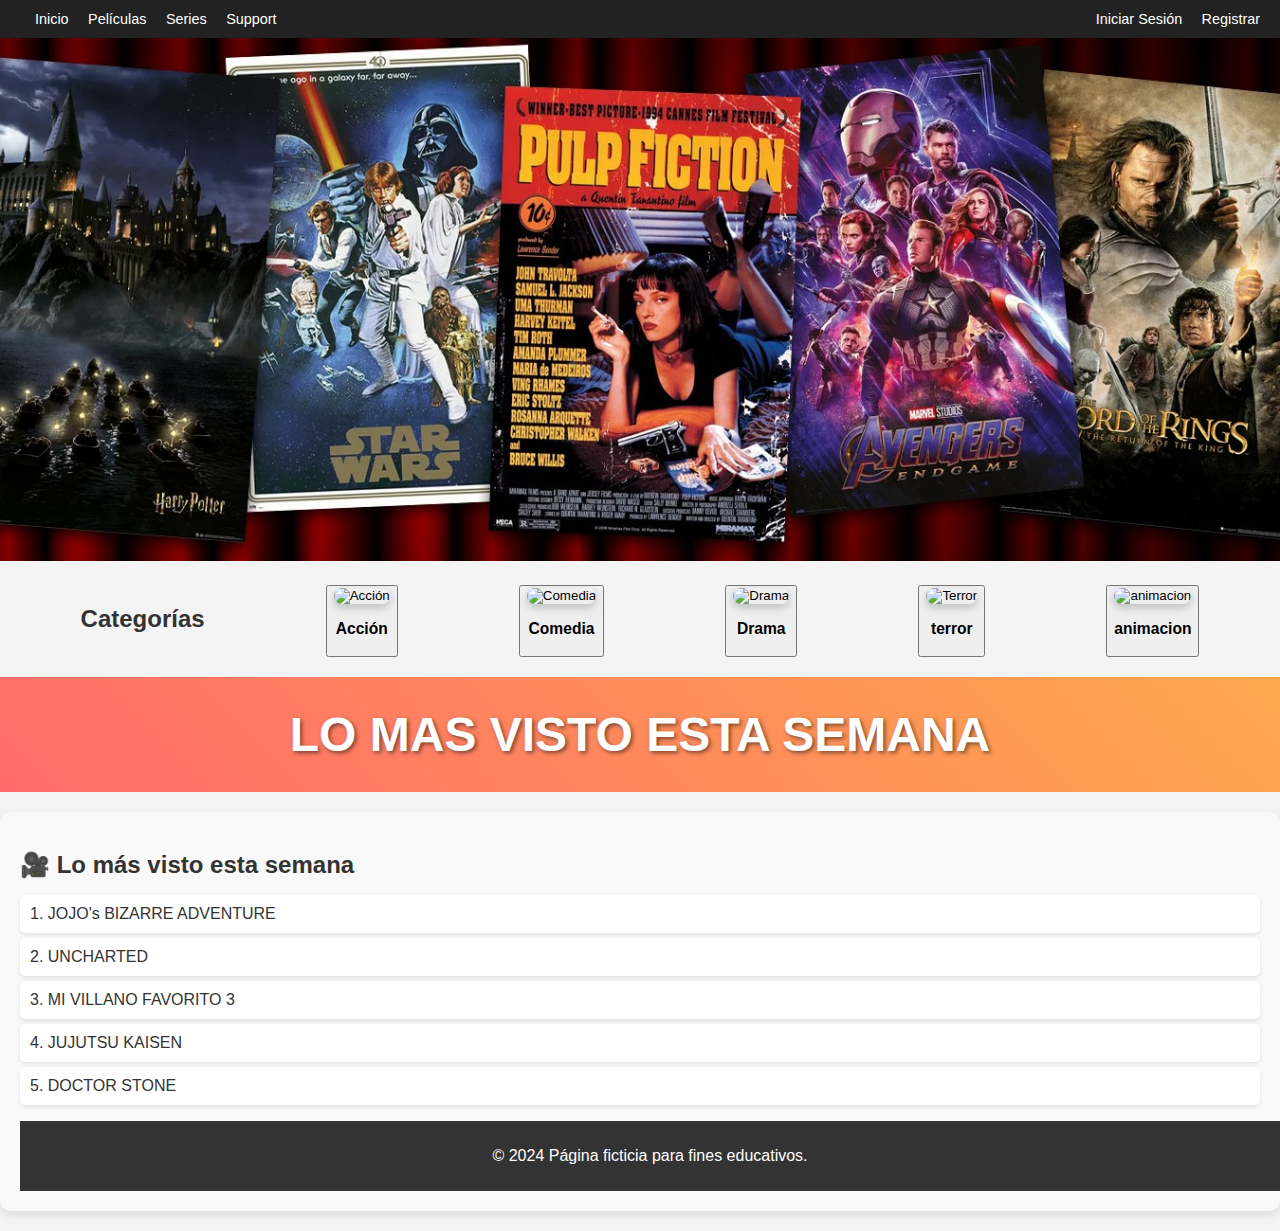
==== index.html @ f5544a3a "Add files via upload" ====
<!DOCTYPE html>
<html lang="es">
<head>
    <meta charset="UTF-8">
    <meta name="viewport" content="width=device-width, initial-scale=1.0">
    <title>CineEducativo - Películas Ficticias</title>
    <link rel="stylesheet" href="style.css">
</head>
<body>
    
    <div class="barra-superior">
        <div class="navegacion">
            <a href="#">Inicio</a>
            <a href="#">Películas</a>
            <a href="#">Series</a>
            <a href="#">Support</a>
        </div>
        <div class="usuario-opciones">
            <a href="login.html">Iniciar Sesión</a>
            <a href="registro.html">Registrar</a> 
        </div>
    </div>
   
    <div class="banner">
        <img src="banner.jpg" alt="Banner de películas">
    </div>
    
    <section class="categorias">
        <h2>Categorías</h2>
        <div class="categoria">
            <button class="categoria"><img src="img/accion.jpg" alt="Acción">
                <h3>Acción</h3>
            </button>
           
        </div>
        <div class="categoria">
            <button class="categoria"><img src="img/comedia.jpg" alt="Comedia">
                <h3>Comedia</h3>
            </button>
            
        </div>
        <div class="categoria">
            <button class="categoria">
                <img src="img/drama.jpg" alt="Drama">
            <h3>Drama</h3>
            </button>
            
        </div>
        <div>
            <div class="categoria">
                <button class="categoria">
                    <img src="img/terror.jpg" alt="Terror">
                <h3>terror</h3>
                </button>
                
            </div>
        </div>
        <div>
            <div class="categoria">
                <button class="categoria">
                    <img src="img/animacion.jpeg" alt="animacion">
                <h3>animacion</h3>
                </button>
            </div>
        </div>
    </section>

    <header><H1>LO MAS VISTO ESTA SEMANA</H1></header>

    <section class="mas-vistos">
        <h2>🎥 Lo más visto esta semana</h2>

    <ul>
        <li>1. JOJO's BIZARRE ADVENTURE</li>
        <li>2. UNCHARTED</li>
        <li>3. MI VILLANO FAVORITO 3</li>
        <li>4. JUJUTSU KAISEN</li>
        <li>5. DOCTOR STONE</li>
    </ul>

    <footer>
        <p>© 2024 Página ficticia para fines educativos.</p>
    </footer>
</body>
</html>
---- style.css ----
body {
    font-family: Arial, sans-serif;
    margin: 0;
    padding: 0;
    background-color: #f4f4f4;
    color: #333;
}

header {
    background: linear-gradient(45deg, #ff6b6b, #ffa94d);
    color: #fff;
    padding: 30px;
    text-align: center;
    font-family: 'Arial Black', sans-serif;
    text-shadow: 2px 2px 4px rgba(0, 0, 0, 0.5);
}

header h1 {
    font-size: 3rem;
    margin: 0;
}

header p {
    font-size: 1.2rem;
    margin: 10px 0 0;
}

.banner img {
    width: 100%;
    height: auto;
}

/* Estilos de la barra superior */
.barra-superior {
    background-color: #222;
    padding: 10px 20px;
    display: flex;
    justify-content: space-between; /* Separa los dos grupos de enlaces */
    align-items: center;
}

/* Estilos para los enlaces de navegación y usuario */
.navegacion a,
.usuario-opciones a {
    color: #fff;
    text-decoration: none;
    margin-left: 15px;
    font-size: 0.9rem;
    transition: color 0.3s ease;
}

.navegacion a:hover,
.usuario-opciones a:hover {
    color: #ffeb3b; /* Cambia el color al pasar el cursor */
}

.categorias {
    display: flex;
    justify-content: space-around;
    padding: 20px;
}

.categoria {
    text-align: center;
}

.categoria img {
    width: 200px;
    height: 300px;
    border-radius: 10px;
    box-shadow: 0 4px 8px rgba(0, 0, 0, 0.2);
}

footer {
    background-color: #333;
    color: #fff;
    text-align: center;
    padding: 10px;
    position: relative;
    bottom: 0%;
    width: 100%;
}

@media (max-width: 768px) {
    .menu-icon {
        display: block; 
    }

    .menu {
        display: none; 
        flex-direction: column;
        background-color: #444;
        position: absolute;
        top: 60px;
        right: 10px;
        width: 200px;
    }

    .menu.active {
        display: flex;
    }
}

.categoria {
    transition: transform 0.3s ease, box-shadow 0.3s ease; 
}

.categoria:hover {
    transform: scale(1.05); 
    box-shadow: 0 8px 16px rgba(0, 0, 0, 0.3); 
}

.mas-vistos {
    background-color: #f9f9f9;
    padding: 20px;
    margin: 20px 0;
    border-radius: 10px;
    box-shadow: 0 4px 8px rgba(0, 0, 0, 0.1);
}

.mas-vistos h2 {
    color: #333;
    font-size: 1.5rem;
    margin-bottom: 10px;
}

.mas-vistos ul {
    list-style: none;
    padding: 0;
}

.mas-vistos li {
    background-color: #fff;
    margin: 5px 0;
    padding: 10px;
    border-radius: 5px;
    box-shadow: 0 2px 4px rgba(0, 0, 0, 0.1);
    transition: background-color 0.3s ease;
}

.mas-vistos li:hover {
    background-color: #ffeb3b; /* Cambia el color al pasar el cursor */
}
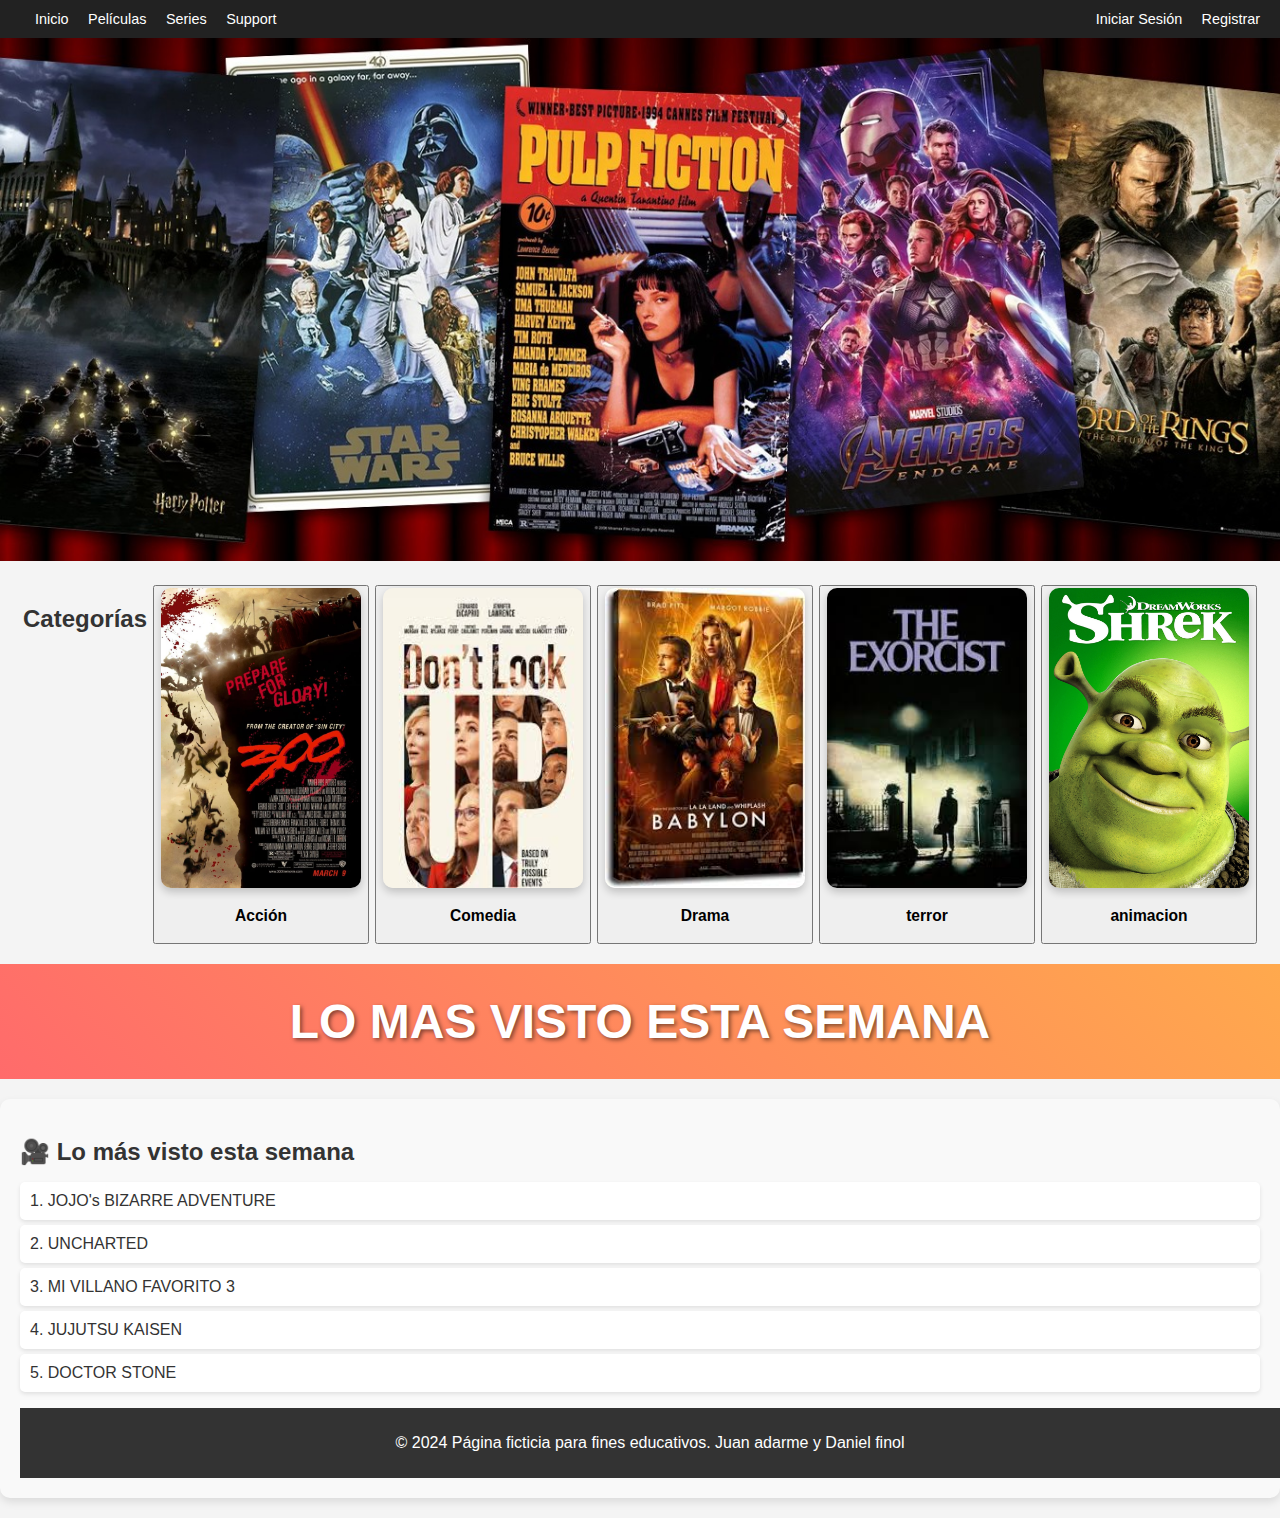
==== commit d0ab2213: "Update index.html" ====
--- a/index.html
+++ b/index.html
@@ -79,7 +79,7 @@
     </ul>
 
     <footer>
-        <p>© 2024 Página ficticia para fines educativos.</p>
+        <p>© 2024 Página ficticia para fines educativos. Juan adarme y Daniel finol</p>
     </footer>
 </body>
-</html>+</html>
